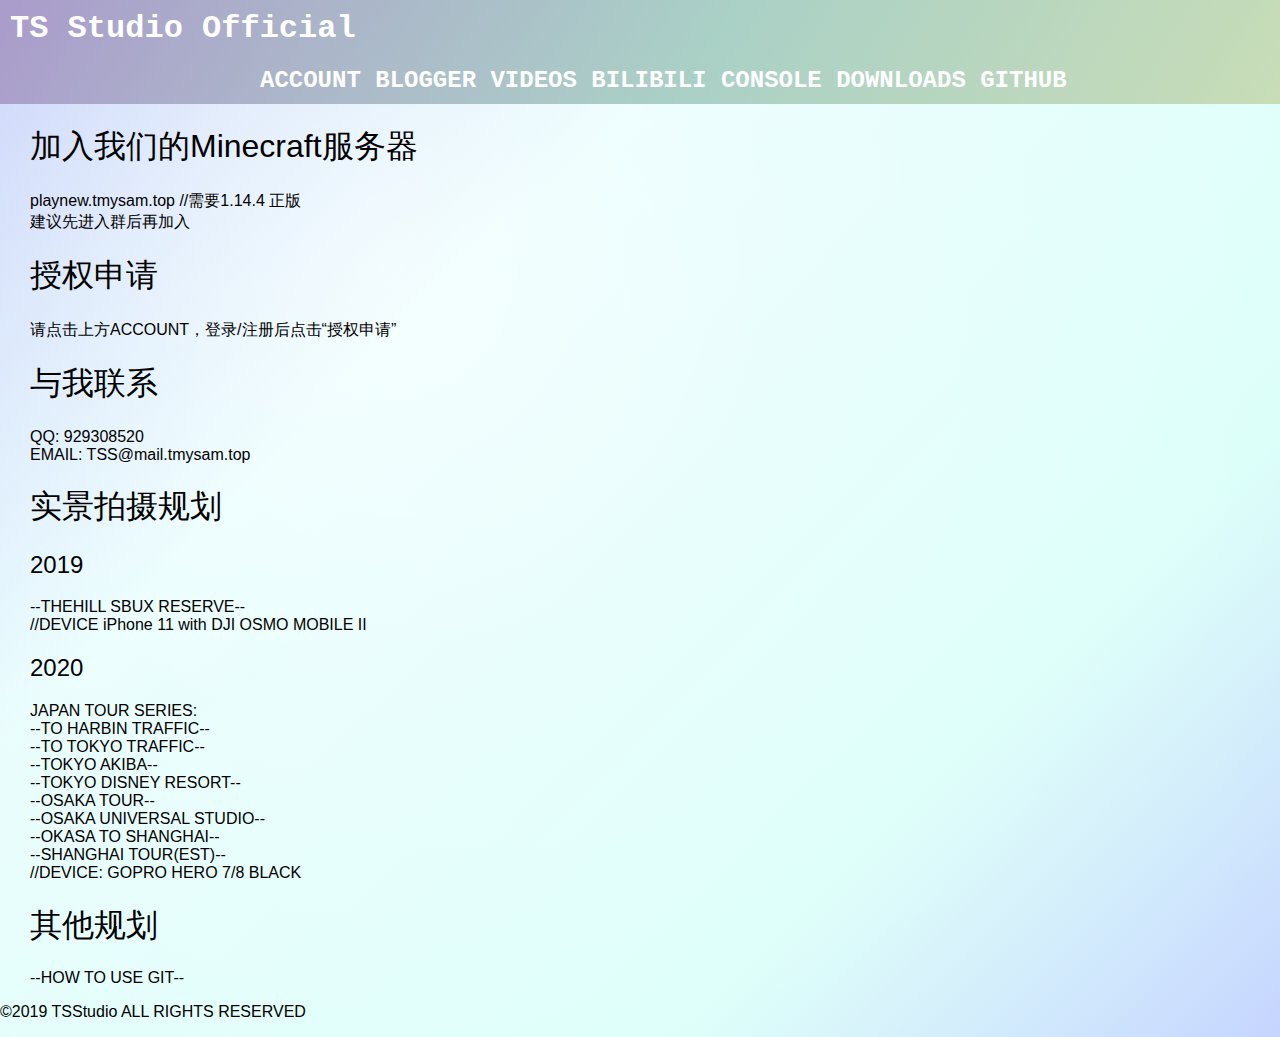
==== index.html @ 8415e6ef "更新" ====
<!DOCTYPE html>
<html>
    <head>
        <meta charset="utf-8">
        <link rel="stylesheet" href="css/style.css">
        <title>TS Studio Official</title>
    </head>
    <body>
        <div class="topbar">
            <h1>TS Studio Official</h1>
            <div class="rightelements">
                <h2>
                    <a href="https://account.tmysam.top/">ACCOUNT</a>
                    <a href="https://account.tmysam.top/BLOGGER">BLOGGER</a>
                    <a href="https://account.tmysam.top/Video/list/">VIDEOS</a>
                    <a href="https://space.bilibili.com/12176491">BILIBILI</a>
                    <a href="#" onclick="openc(sconsole)">CONSOLE</a>
                    <a href="https://dl.tmysam.top/">DOWNLOADS</a>
                    <a href="https://github.com/TSStudio">GITHUB</a>
                </h2>
            </div>
        </div>
        <div class="console" id="console"><!--CONSOLE-->
            <h1 onclick="closec(sconsole)">HIDE</h1>
            <iframe frameborder=0 height="700px" width="100%" src="https://security.tmysam.top/php-cl">
            </iframe>
        </div>
        <div class="br2">
            <div class="textbody">
                <h1 class="textbody">加入我们的Minecraft服务器</h1>
                <p class="textbody">
                    playnew.tmysam.top //需要1.14.4 正版<br>
                    建议先进入群后再加入
                </p>
            </div>
            <div class="textbody">
                <h1 class="textbody">授权申请</h1>
                <p class="textbody">
                    请点击上方ACCOUNT，登录/注册后点击“授权申请”
                </p>
            </div>
            <div class="textbody">
                <h1 class="textbody">与我联系</h1>
                <p class="textbody">
                    QQ: 929308520<br>
                    EMAIL: TSS@mail.tmysam.top
                </p>
            </div>
            <div class="textbody">
                <h1 class="textbody">实景拍摄规划</h1>
                <h2 class="textbody">2019</h2>
                <p class="textbody">
                    --THEHILL SBUX RESERVE--<br>
                    //DEVICE iPhone 11 with DJI OSMO MOBILE II
                </p>
                <h2 class="textbody">2020</h2>
                <p class="textbody">
                    JAPAN TOUR SERIES:<br>
                    --TO HARBIN TRAFFIC--<br>
                    --TO TOKYO TRAFFIC--<br>
                    --TOKYO AKIBA--<br>
                    --TOKYO DISNEY RESORT--<br>
                    --OSAKA TOUR--<br>
                    --OSAKA UNIVERSAL STUDIO--<br>
                    --OKASA TO SHANGHAI--<br>
                    --SHANGHAI TOUR(EST)--<br>
                    //DEVICE: GOPRO HERO 7/8 BLACK
                </p>
                <h1 class="textbody">其他规划</h1>
                <p class="textbody">
                    --HOW TO USE GIT--<br>
                </p>
            </div>
        </div>
        <p class="textbody">©2019 TSStudio ALL RIGHTS RESERVED</p>
    </body>
    <script src="js/frame.js"></script>
</html>
---- css/style.css ----
li{
    width: 400px;
    list-style: none;
    line-height: 2rem;
    color: black;
    transition: background-color 1s linear,color 1s linear;
    -webkit-transition: background-color 1s linear,color 1s linear;
    -moz-transition: background-color 1s linear,color 1s linear;
    -o-transition: background-color 1s linear,color 1s linear;		
}
li:hover{
    background-color: #FF3d67;
    color: blue;
}
body{
    background-image: radial-gradient(circle at 30vw 30vh,
    rgba(255, 255, 255, .6) 0%,
    rgba(255, 255, 255, 0.3) 33%,
    rgba(255, 255, 255, 0) 100%),
  linear-gradient(135deg,
    rgba(118, 140, 240, 0.5) 0%,
    rgba(190, 251, 251, 0.4) 32%,
    rgba(63, 255, 223, 0.2) 74%,
    rgba(63, 114, 255, 0.3) 100%);
    margin:0;
    padding:0;
}
.topbar{
    background-image: linear-gradient(120deg,rgba(161, 141, 192, 0.8),rgba(153, 197, 184, 0.8) 55%,rgba(194, 212, 166, 0.8));
    /*min-height:60px;
    height:60px;
    max-height:266px;
    */
    width:100%;
    color:#FFFFFF;
    overflow:hidden;
}
.topbar .rightelements{
    margin-left:250px;
    float:left;
}
.topbar h1{
    float:left;
    margin:0;
    padding:10px;
    width:400px;
}
.topbar .rightelements h2{
    margin:0;
    padding:10px;
}
*{
    font-family: 'Courier New', Courier, monospace;
}
h2 a{
    cursor: pointer;
    color:#FFFFFF;
    text-decoration: none;
}
h2 a:hover{
    background-color: rgba(0,0,0,.8);
}
.console{
    display: none;
    position: fixed;
    right:0;
    width:40%;
    background-color:#333333;
}
.console h1{
    color:#CCCCCC;
    float:left;
    margin:0;
    padding:10px;
    width:400px;
    cursor: pointer;
    background-color:#111111;
}
.console h1:hover{
    background-color: aquamarine;
    color:#666666;
}
.textbody{
    font-weight: lighter;
    font-family: "Microsoft Yahei UI","微软雅黑","黑体",Arial, Helvetica, sans-serif;
}
.br2{
    margin-left:30px;
}
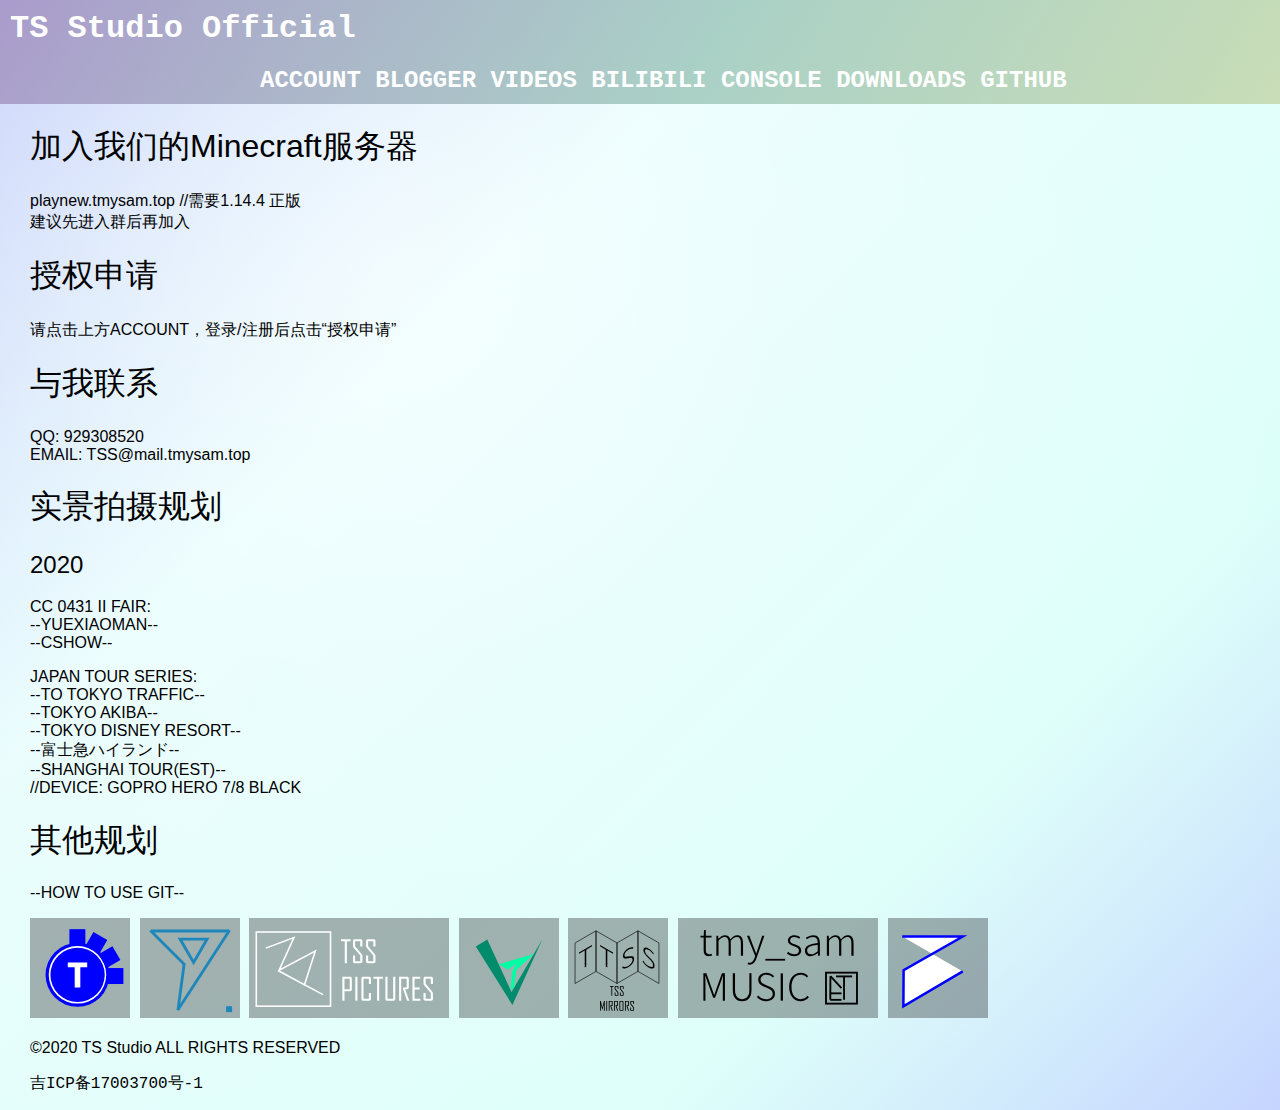
==== commit 4c23309c: "some edit" ====
--- a/index.html
+++ b/index.html
@@ -48,21 +48,18 @@
             </div>
             <div class="textbody">
                 <h1 class="textbody">实景拍摄规划</h1>
-                <h2 class="textbody">2019</h2>
-                <p class="textbody">
-                    --THEHILL SBUX RESERVE--<br>
-                    //DEVICE iPhone 11 with DJI OSMO MOBILE II
-                </p>
                 <h2 class="textbody">2020</h2>
                 <p class="textbody">
+                    CC 0431 II FAIR:<br>
+                    --YUEXIAOMAN--<br>
+                    --CSHOW--<br>
+                </p>
+                <p class="textbody">
                     JAPAN TOUR SERIES:<br>
-                    --TO HARBIN TRAFFIC--<br>
                     --TO TOKYO TRAFFIC--<br>
                     --TOKYO AKIBA--<br>
                     --TOKYO DISNEY RESORT--<br>
-                    --OSAKA TOUR--<br>
-                    --OSAKA UNIVERSAL STUDIO--<br>
-                    --OKASA TO SHANGHAI--<br>
+                    --富士急ハイランド--<br>
                     --SHANGHAI TOUR(EST)--<br>
                     //DEVICE: GOPRO HERO 7/8 BLACK
                 </p>
@@ -71,8 +68,16 @@
                     --HOW TO USE GIT--<br>
                 </p>
             </div>
+            <object data="img/NEW LOGO-ICON.svg" type="image/svg+xml" height="100px" class="backblack"></object>
+            <object data="img/TSS-V.svg" type="image/svg+xml" height="100px" class="backblack"></object>
+            <object data="img/TSS-PICTURES.svg" type="image/svg+xml" height="100px" class="backblack"></object>
+            <object data="img/TSS-VLOG.svg" type="image/svg+xml" height="100px" class="backblack"></object>
+            <object data="img/TSSMirrors.svg" type="image/svg+xml" height="100px" class="backblack"></object>
+            <object data="img/MUSIC-S.svg" type="image/svg+xml" height="100px" class="backblack"></object>
+            <object data="img/Foodclub.svg" type="image/svg+xml" height="100px" class="backblack"></object>
+            <p class="textbody">©2020 TS Studio ALL RIGHTS RESERVED</p>
+            <p><a href="http://beian.miit.gov.cn/" class="beian">吉ICP备17003700号-1</a></p>
         </div>
-        <p class="textbody">©2019 TSStudio ALL RIGHTS RESERVED</p>
     </body>
     <script src="js/frame.js"></script>
 </html>--- a/css/style.css
+++ b/css/style.css
@@ -86,4 +86,11 @@
 }
 .br2{
     margin-left:30px;
+}
+.backblack{
+    background-color: rgba(0,0,0,.3);
+}
+.beian{
+    color:#000000;
+    text-decoration: none;
 }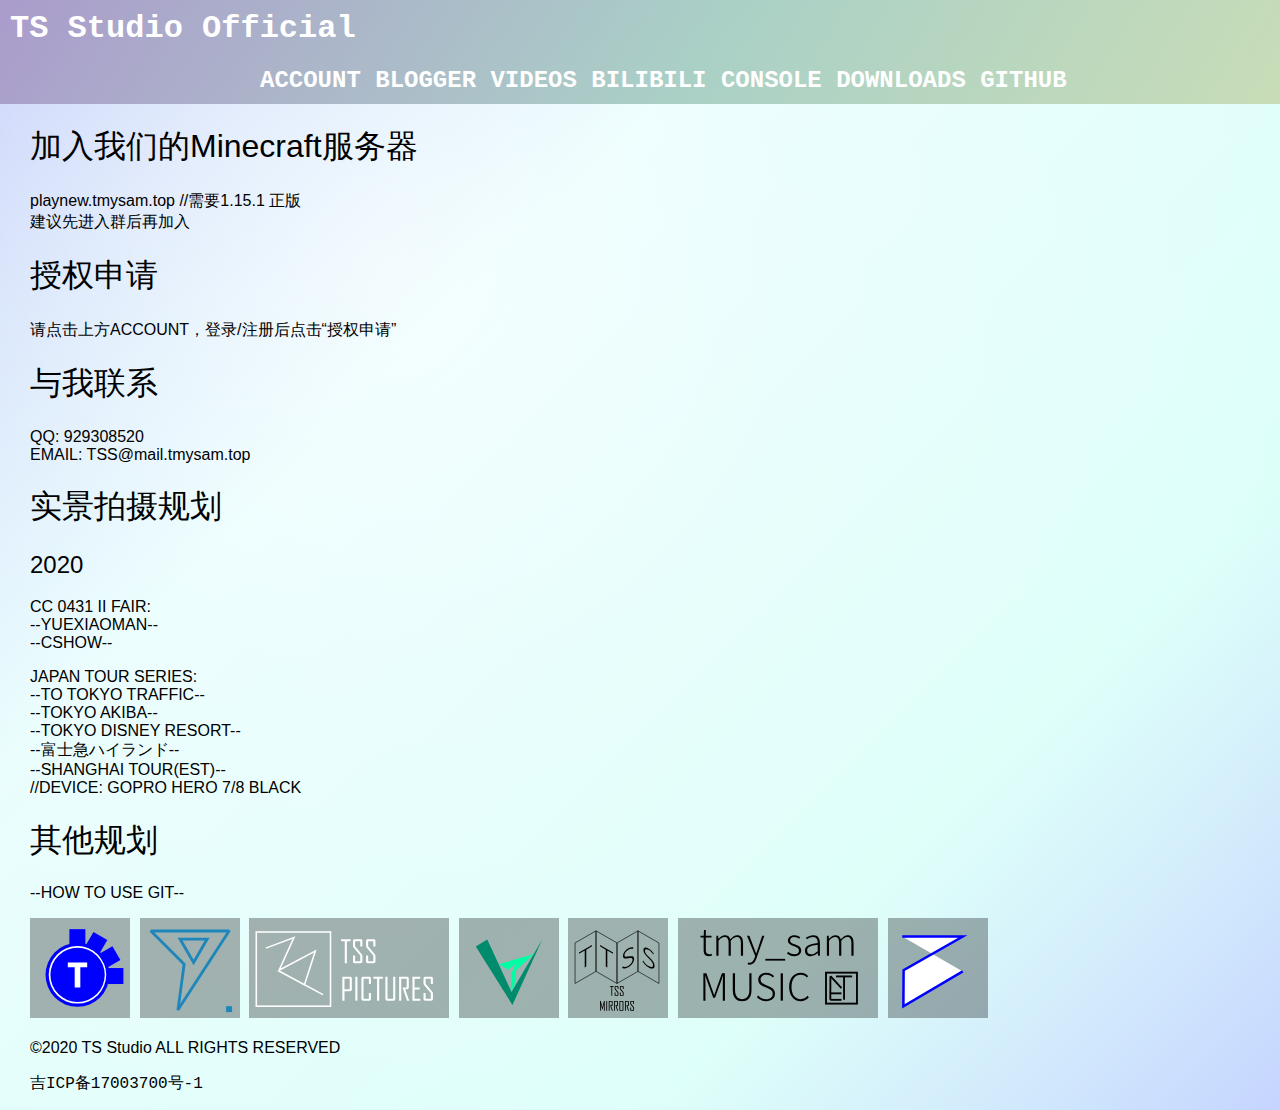
==== commit 811756a6: "mc v update" ====
--- a/index.html
+++ b/index.html
@@ -29,7 +29,7 @@
             <div class="textbody">
                 <h1 class="textbody">加入我们的Minecraft服务器</h1>
                 <p class="textbody">
-                    playnew.tmysam.top //需要1.14.4 正版<br>
+                    playnew.tmysam.top //需要1.15.1 正版<br>
                     建议先进入群后再加入
                 </p>
             </div>
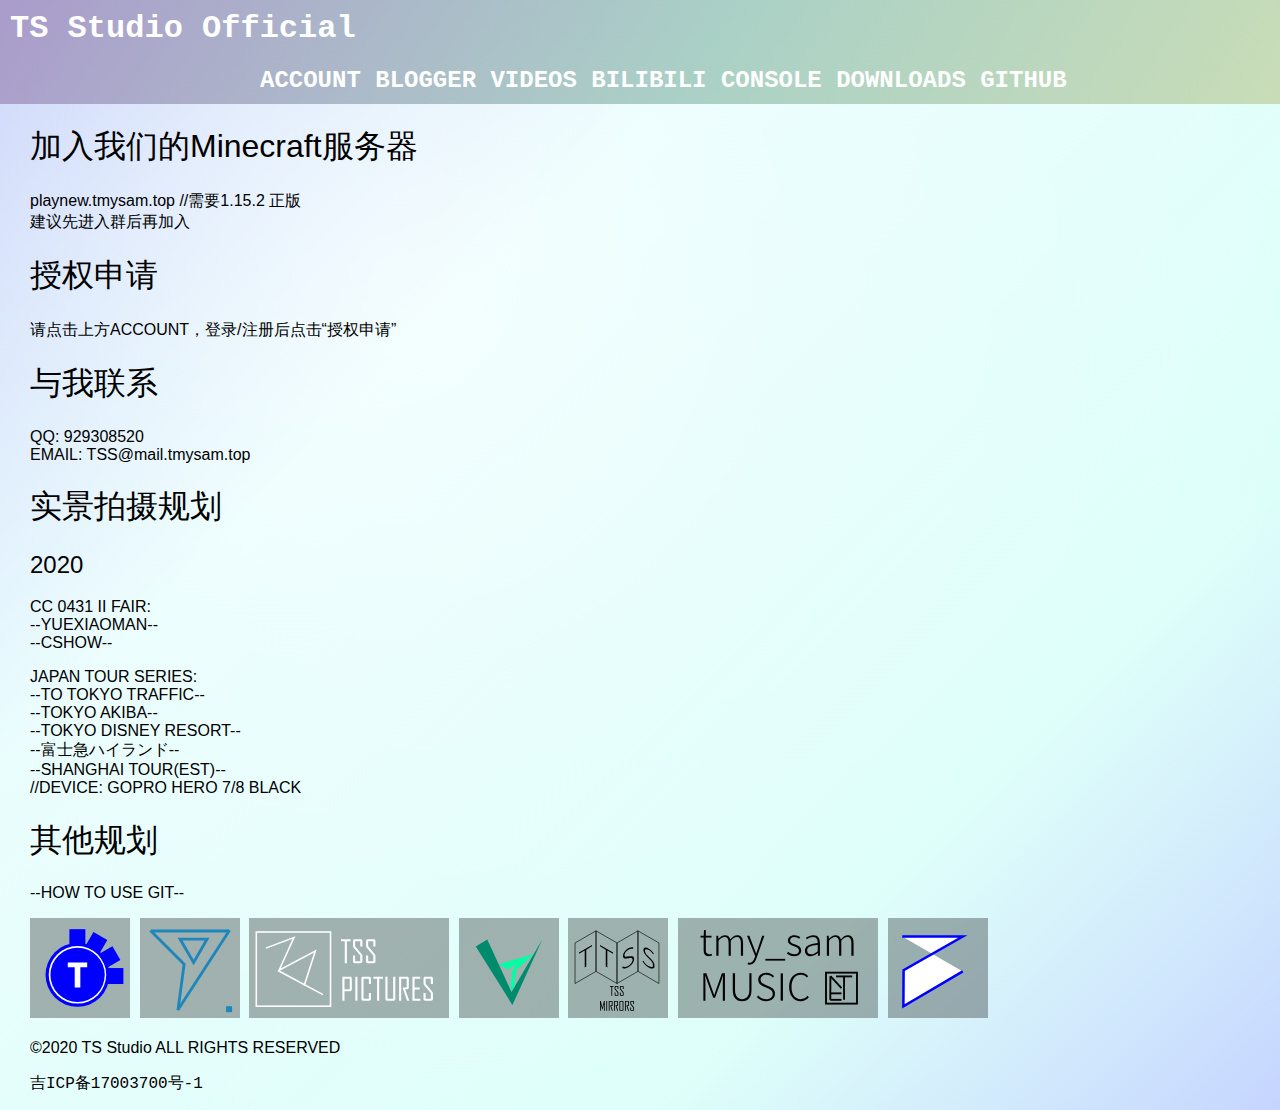
==== commit 0aff88d6: "GVU" ====
--- a/index.html
+++ b/index.html
@@ -29,7 +29,7 @@
             <div class="textbody">
                 <h1 class="textbody">加入我们的Minecraft服务器</h1>
                 <p class="textbody">
-                    playnew.tmysam.top //需要1.15.1 正版<br>
+                    playnew.tmysam.top //需要1.15.2 正版<br>
                     建议先进入群后再加入
                 </p>
             </div>
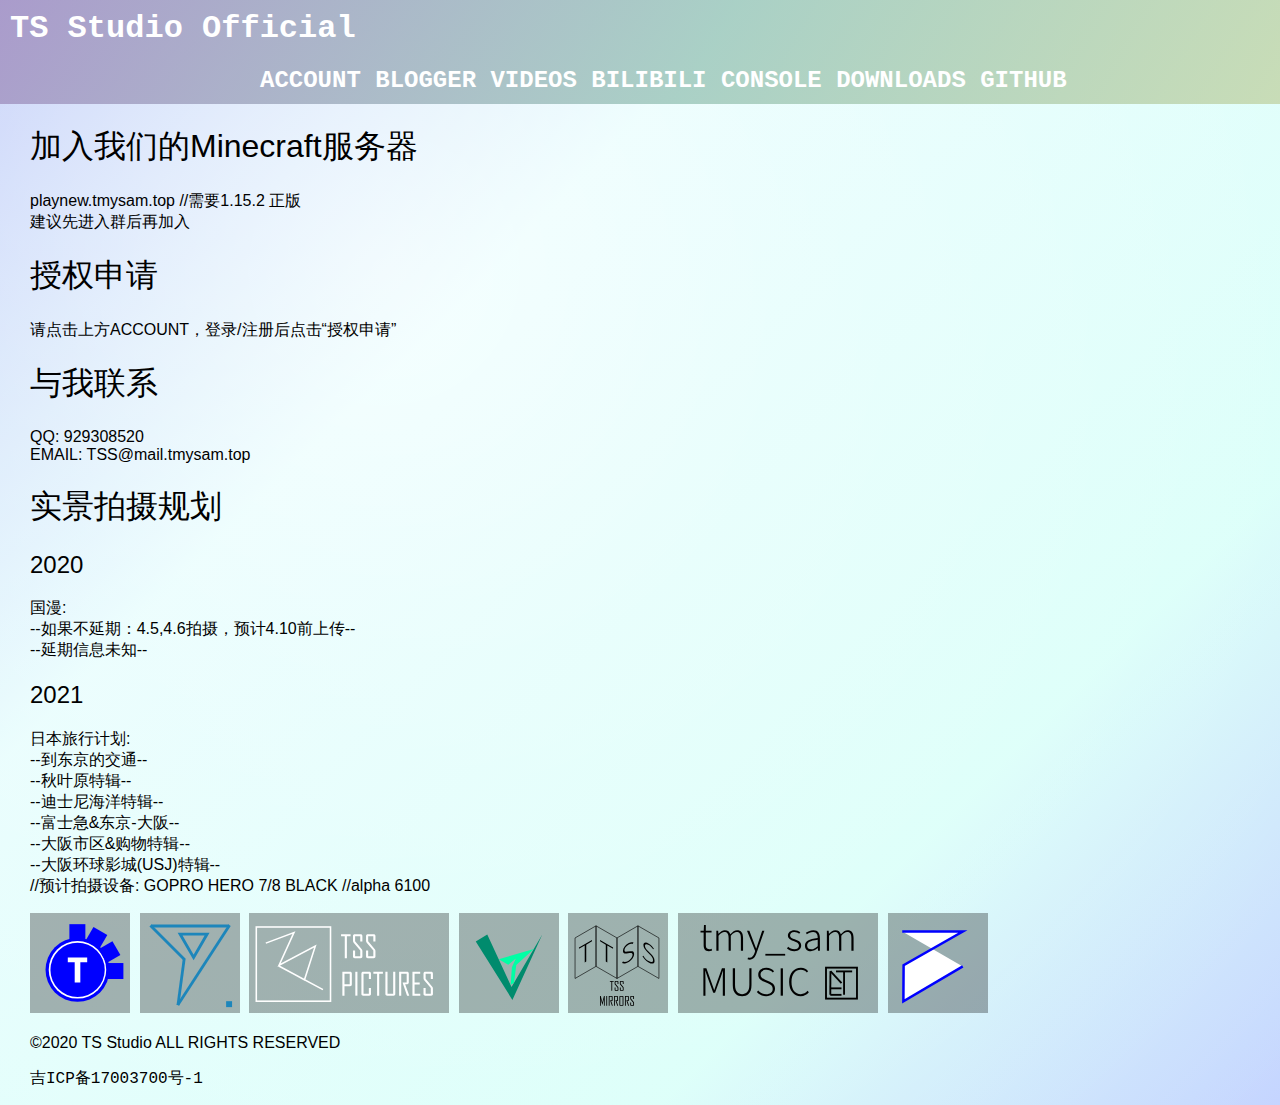
==== commit d1988ae9: "常规更新" ====
--- a/index.html
+++ b/index.html
@@ -50,22 +50,21 @@
                 <h1 class="textbody">实景拍摄规划</h1>
                 <h2 class="textbody">2020</h2>
                 <p class="textbody">
-                    CC 0431 II FAIR:<br>
-                    --YUEXIAOMAN--<br>
-                    --CSHOW--<br>
+                    国漫:<br>
+                    --如果不延期：4.5,4.6拍摄，预计4.10前上传--<br>
+                    --延期信息未知--<br>
                 </p>
+                <h2 class="textbody">2021</h2>
                 <p class="textbody">
-                    JAPAN TOUR SERIES:<br>
-                    --TO TOKYO TRAFFIC--<br>
-                    --TOKYO AKIBA--<br>
-                    --TOKYO DISNEY RESORT--<br>
-                    --富士急ハイランド--<br>
-                    --SHANGHAI TOUR(EST)--<br>
-                    //DEVICE: GOPRO HERO 7/8 BLACK
-                </p>
-                <h1 class="textbody">其他规划</h1>
-                <p class="textbody">
-                    --HOW TO USE GIT--<br>
+                    日本旅行计划:<br>
+                    --到东京的交通--<br>
+                    --秋叶原特辑--<br>
+                    --迪士尼海洋特辑--<br>
+                    --富士急&东京-大阪--<br>
+                    --大阪市区&购物特辑--<br>
+                    --大阪环球影城(USJ)特辑--<br>
+                    //预计拍摄设备: GOPRO HERO 7/8 BLACK
+                    //alpha 6100
                 </p>
             </div>
             <object data="img/NEW LOGO-ICON.svg" type="image/svg+xml" height="100px" class="backblack"></object>
@@ -75,7 +74,7 @@
             <object data="img/TSSMirrors.svg" type="image/svg+xml" height="100px" class="backblack"></object>
             <object data="img/MUSIC-S.svg" type="image/svg+xml" height="100px" class="backblack"></object>
             <object data="img/Foodclub.svg" type="image/svg+xml" height="100px" class="backblack"></object>
-            <p class="textbody">©2020 TS Studio ALL RIGHTS RESERVED</p>
+            <p class="textbody">&copy;2020 TS Studio ALL RIGHTS RESERVED</p>
             <p><a href="http://beian.miit.gov.cn/" class="beian">吉ICP备17003700号-1</a></p>
         </div>
     </body>
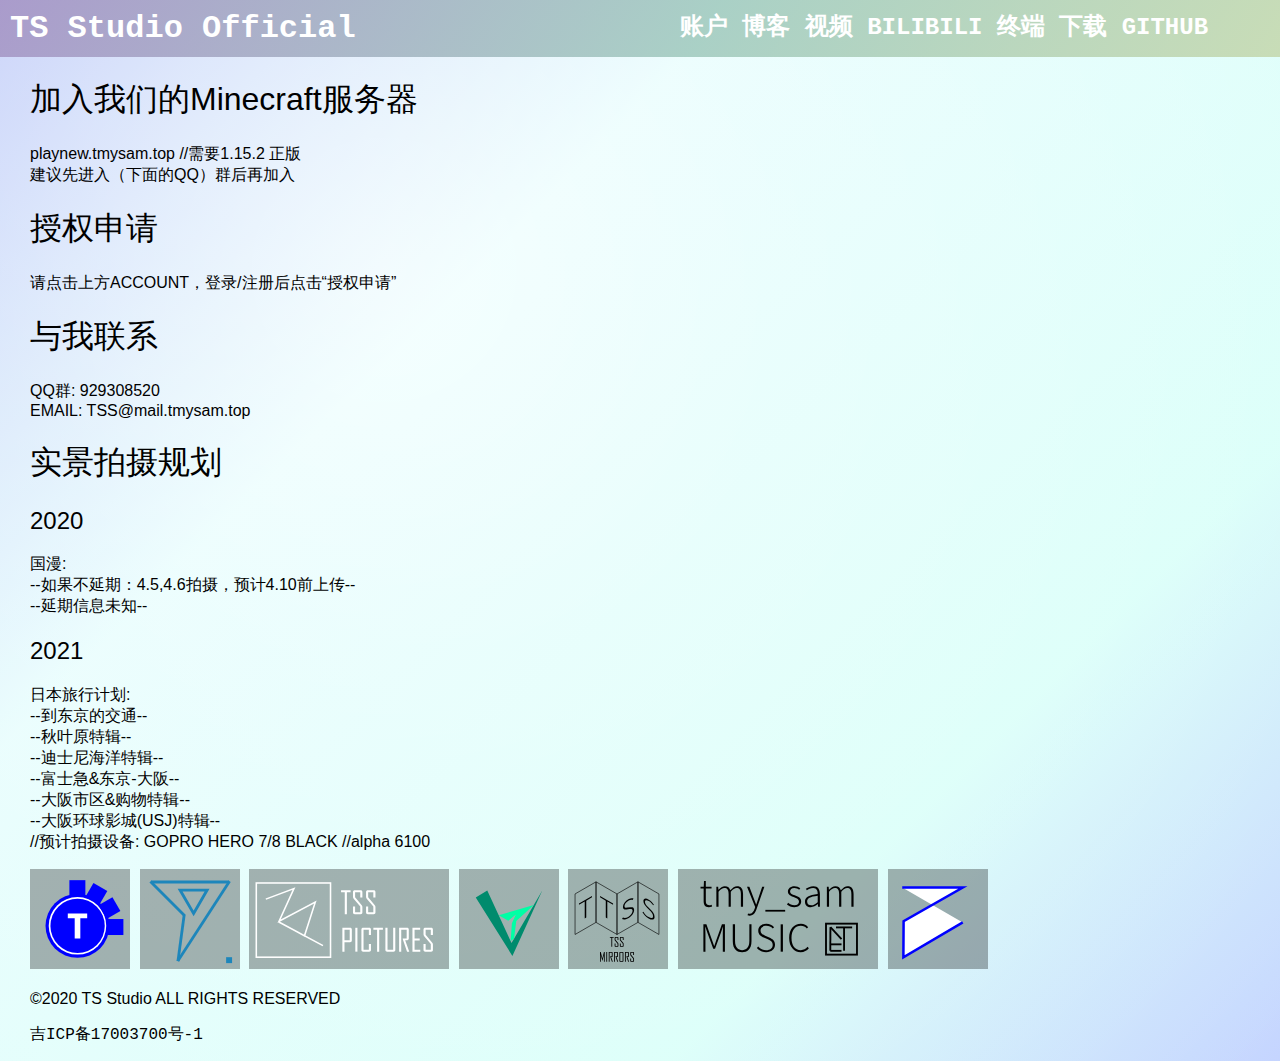
==== commit 459a83f3: "转中文" ====
--- a/index.html
+++ b/index.html
@@ -10,18 +10,18 @@
             <h1>TS Studio Official</h1>
             <div class="rightelements">
                 <h2>
-                    <a href="https://account.tmysam.top/">ACCOUNT</a>
-                    <a href="https://account.tmysam.top/BLOGGER">BLOGGER</a>
-                    <a href="https://account.tmysam.top/Video/list/">VIDEOS</a>
+                    <a href="https://account.tmysam.top/">账户</a>
+                    <a href="https://account.tmysam.top/blog">博客</a>
+                    <a href="https://account.tmysam.top/Video/list/">视频</a>
                     <a href="https://space.bilibili.com/12176491">BILIBILI</a>
-                    <a href="#" onclick="openc(sconsole)">CONSOLE</a>
-                    <a href="https://dl.tmysam.top/">DOWNLOADS</a>
+                    <a href="#" onclick="openc(sconsole)">终端</a>
+                    <a href="https://dl.tmysam.top/">下载</a>
                     <a href="https://github.com/TSStudio">GITHUB</a>
                 </h2>
             </div>
         </div>
         <div class="console" id="console"><!--CONSOLE-->
-            <h1 onclick="closec(sconsole)">HIDE</h1>
+            <h1 onclick="closec(sconsole)">隐藏</h1>
             <iframe frameborder=0 height="700px" width="100%" src="https://security.tmysam.top/php-cl">
             </iframe>
         </div>
@@ -30,7 +30,7 @@
                 <h1 class="textbody">加入我们的Minecraft服务器</h1>
                 <p class="textbody">
                     playnew.tmysam.top //需要1.15.2 正版<br>
-                    建议先进入群后再加入
+                    建议先进入（下面的QQ）群后再加入
                 </p>
             </div>
             <div class="textbody">
@@ -42,7 +42,7 @@
             <div class="textbody">
                 <h1 class="textbody">与我联系</h1>
                 <p class="textbody">
-                    QQ: 929308520<br>
+                    QQ群: 929308520<br>
                     EMAIL: TSS@mail.tmysam.top
                 </p>
             </div>
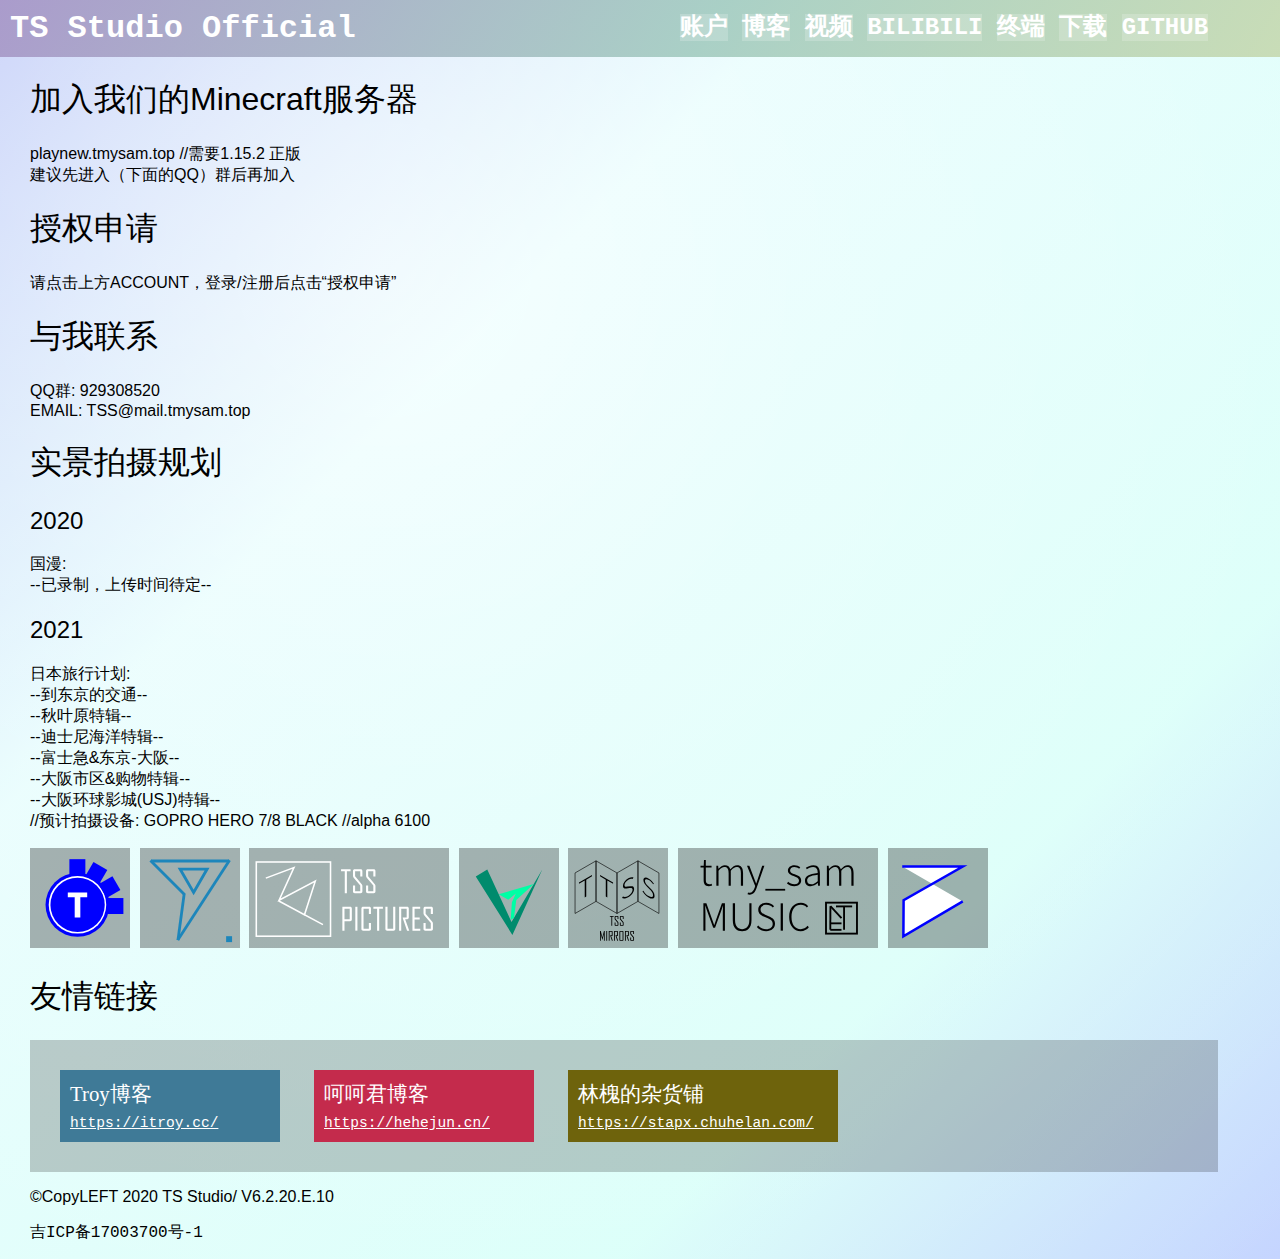
==== commit b3223a81: "V6.2.20.E.10" ====
--- a/index.html
+++ b/index.html
@@ -51,8 +51,7 @@
                 <h2 class="textbody">2020</h2>
                 <p class="textbody">
                     国漫:<br>
-                    --如果不延期：4.5,4.6拍摄，预计4.10前上传--<br>
-                    --延期信息未知--<br>
+                    --已录制，上传时间待定--<br>
                 </p>
                 <h2 class="textbody">2021</h2>
                 <p class="textbody">
@@ -74,7 +73,25 @@
             <object data="img/TSSMirrors.svg" type="image/svg+xml" height="100px" class="backblack"></object>
             <object data="img/MUSIC-S.svg" type="image/svg+xml" height="100px" class="backblack"></object>
             <object data="img/Foodclub.svg" type="image/svg+xml" height="100px" class="backblack"></object>
-            <p class="textbody">&copy;2020 TS Studio ALL RIGHTS RESERVED</p>
+            <!--在此处插入友情链接-->
+            <div class="textbody">
+                <h1 class="textbody">友情链接</h1>
+            </div>
+            <div class="fl-box">
+                <div class="flsubbox fl-troy">
+                    Troy博客
+                    <a href="https://itroy.cc/" class="flsuburl g2">https://itroy.cc/</a>
+                </div>
+                <div class="flsubbox fl-hehejun">
+                    呵呵君博客
+                    <a href="https://hehejun.cn/" class="flsuburl g2">https://hehejun.cn/</a>
+                </div>
+                <div class="flsubbox fl-lh">
+                    林槐的杂货铺
+                    <a href="https://stapx.chuhelan.com/" class="flsuburl g2">https://stapx.chuhelan.com/</a>
+                </div>
+            </div>
+            <p class="textbody">&copy;CopyLEFT 2020 TS Studio/ V6.2.20.E.10</p>
             <p><a href="http://beian.miit.gov.cn/" class="beian">吉ICP备17003700号-1</a></p>
         </div>
     </body>
--- a/css/style.css
+++ b/css/style.css
@@ -50,15 +50,16 @@
     padding:10px;
 }
 *{
-    font-family: 'Courier New', Courier, monospace;
+    font-family: 'Courier New','微软雅黑','黑体', Courier, monospace;
 }
 h2 a{
     cursor: pointer;
     color:#FFFFFF;
     text-decoration: none;
+    background-color: rgba(255, 255, 255, .2);
 }
 h2 a:hover{
-    background-color: rgba(0,0,0,.8);
+    background-color: rgba(100,100,100,.8);
 }
 .console{
     display: none;
@@ -93,4 +94,37 @@
 .beian{
     color:#000000;
     text-decoration: none;
+}
+.fl-box{
+    color:white;
+    width:95%;
+    font-family: '黑体';
+    background-color: rgba(0, 0, 0, 0.2);
+    padding-bottom: 30px;
+    padding-top: 30px;
+}
+.flsubbox{
+    margin-left: 30px;
+    width:200px;
+    font-size: 1.3em;
+    font-family: '黑体';
+    font-weight: lighter;
+    padding:10px;
+    display: inline-block;
+}
+.flsuburl{
+    font-size: 0.7em;
+}
+.fl-troy{
+    background-color: rgb(63, 122, 151);
+}
+.fl-hehejun{
+    background-color: rgb(196, 43, 76);
+}
+.fl-lh{
+    width:250px;
+    background-color: rgb(110, 99, 12);
+}
+.g2{
+    color:white;
 }